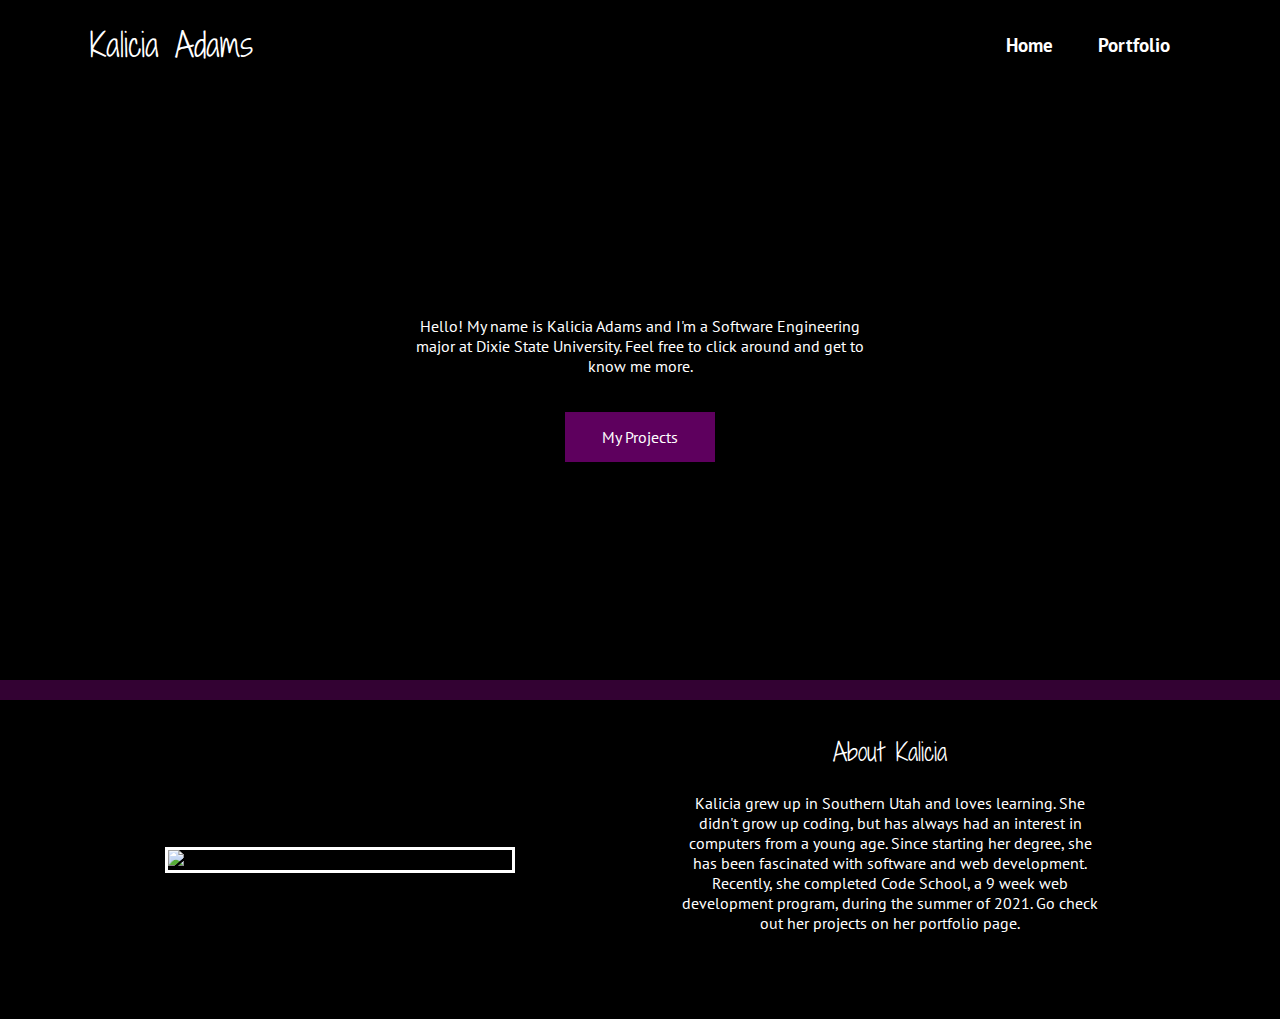
==== index.html @ 6c8595cb "First Commit" ====
<!DOCTYPE html>
<html lang="en">
<head>
    <meta charset="UTF-8">
    <meta name="viewport" content="width=device-width,initial-scale=1,maximum-scale=1,user-scalable=no">
    <meta http-equiv="X-UA-Compatible" content="IE=edge,chrome=1">
    <meta name="HandheldFriendly" content="true">
    <link rel="stylesheet" href="style.css">
    <link rel="preconnect" href="https://fonts.gstatic.com">
    <link rel="shortcut icon" type="image/jpg" href="photos/clear_favicon.png">
    <link href="https://fonts.googleapis.com/css2?family=PT+Sans:wght@400;700&family=Shadows+Into+Light+Two&display=swap" rel="stylesheet">
    
    <title>Kalicia Adams</title>
</head>
<body>
    <header>
    <div class="hero">
        <div class="top-bar">
            <div class="wrapper">
                <div class="top-flex">
                    <h1><a href="index.html">Kalicia Adams</a></h1>
                    <nav>
                        <div class='top-nav'>
                            <div class="navigation">
                                <a href="index.html">Home</a>
                                <a href="portfolio.html">Portfolio</a>
                            </div>
                        <div class="hamburger" onclick="hamburger_handler()">
                            <div class="bar" id='bar1'></div>
                            <div class="bar" id='bar2'></div>
                            <div class="bar" id='bar3'></div>
                        </div>
                        </div>
                        
                        
                    </nav>
                </div>
                <div class="hamburger-menu" id="menu">
                    <a href="index.html" class="items">Home</a>
                    <a href="portfolio.html" class="items">Portfolio</a>
                    <p class="items">kaliciaadams1009@gmail.com</p>
                    
                </div>
            </div>
        </div>
        <div class="wrapper">
        <div class="wrapper-grid">
            <div class="welcome">
                <p>Hello! My name is Kalicia Adams and I'm a Software Engineering major at Dixie State University. 
                Feel free to click around and get to know me more.</p>
                <a href="portfolio.html"><div class="cta-btn">My Projects</div></a>
            </div>
        </div>
        </div>
    </div>
    </header>
    <div class="hl-2"></div>

    <main>
        <div class="about">
            <div class="wrapper">
                <div class="about-section">
                    <img src="photos/IMG_2059.JPG" alt="Photo of Kalicia Adams" class="photos">
                    <div id="about-text-section">
                        <h3>About Kalicia</h3>
                        <p>Kalicia grew up in Southern Utah and loves learning. She didn't grow up coding, but has always had an interest 
                            in computers from a young age. 
                            Since starting her degree, she has been fascinated with software and web development. Recently, she completed
                            Code School, a 9 week web development program, during the summer of 2021.
                            Go check out her projects on her portfolio page. 
                        </p>
                    </div>
                    
                </div>
            </div>  



        </div>


    </main>
<script src="app.js"></script>
</body>
</html>
---- style.css ----
* {
    box-sizing: border-box;
}

body {
    margin: 0;
    background-color: black;
    background-size: cover;
    background-repeat: no-repeat;
    font-family: 'PT Sans', sans-serif;
    

}
.hamburger {
    display: none;
    height: 30px;
    width: 40px;
    margin: 0px;
}
.hamburger-menu {
    display: none;
}
.bar {
    background-color: white;
    height: 2px;
    width: 30px;
    margin: 5px;

}
.wrapper {
    width: 1100px;
    margin: 0 auto;
}

.hero {
    background-image: url("photos/canyon-1740973_1920.jpg");
    background-size: cover;
    background-repeat: no-repeat; 
    background-position: 15% 25%;
}

.top-bar {
    margin: 0;
    background-color: rgba(0, 0, 0, 0.8);
    box-shadow: 0 2px 3px 0 rgb(0 0 0 / 18%);
    height: 80px;
    padding: 0 15px;
}
.top-flex {
    display: flex;
    justify-content: space-between;
    align-items: center;
}
header {
    margin: 0;
    padding: 0;

}

h1 {
    font-family: 'Shadows Into Light Two', cursive;
    font-size: 2em;
    color: white;
    font-weight: 400;

}
h1:hover {
    color: purple;
}

.top-nav {
    font-family:'PT Sans', sans-serif; 
    font-weight: bold;
    font-size: 1.2em;
    display: flex;
    justify-content: space-between;
}

.top-nav a {
    text-decoration: none; 
    color: white;
    padding: 20px;
}

.top-nav a:hover {
    color: purple;
}

.wrapper-grid {
    display: grid;
    grid-template-columns: 1fr 2fr 1fr;
    grid-template-rows: 200px 200px 200px;
}

.welcome {
    background-color:rgba(0, 0, 0, 0.8);
    grid-column: 2;
    grid-row: 2;
    color: white;
    font-family: 'PT Sans', sans-serif;
}

.welcome p {
    padding: 20px 40px;
    text-align: center;
    display: flex;
    flex-direction: column;
    justify-content: space-between;
    align-items: center;
}

.cta-btn {
    background-color: rgb(94, 0, 94);
    border: none;
    color: white;
    padding: 15px 32px;
    text-align: center;
    text-decoration: none;
    display: block;
    font-size: 16px;
    margin: auto;
    width: 150px;
}

.cta-btn:hover {
    background-color: rgb(58, 2, 58);
}
a {
    text-decoration: none;
    color: white;
}

.about-section {
    display: flex;
    justify-content: space-around;
    align-items: center;
    padding-bottom: 60px;

}

#about-text-section {
    width: 450px;
    color: white;
    text-align: center;
    padding: 10px;
}

img {
    margin-top: 60px;
    
    border: solid white;
}

.box-section {
    padding-top: 100px;
    display: grid;
    grid-template-columns: repeat(3,300px);
    grid-template-rows: 200px 200px;
    text-align: center;
    grid-column-gap: 5%;
    font-size: 1.3em;
}

h4 {
    background-color: rgba(0, 0, 0, 0.8);
    color: white;
}

a:hover {
    color: rgb(179, 2, 179);
}
h4:hover {
    color: purple;
}

footer {
    background-color: black;
    color: white;
}

.bottom-footer {
    display: flex;
    justify-content: space-between;
    align-items: center;
}

h2 {
    font-family:'PT Sans', sans-serif;
}

h3 {
    font-family: 'Shadows Into Light Two', cursive;
    font-weight: 400;
    font-size: 1.5em;
}
/* Portfolio page specifics */ 

.background {
    background-image:url("photos/forest-438432_1920.jpg");
    background-repeat: no-repeat;
    background-size: cover;

}
.portfolio-container {
    background-color:rgba(0, 0, 0, 0.8);
    color: white;
    margin: 70px auto;
    padding: 20px 40px;
    border-radius: 30px;    

}

.sub-p {
    margin-left: 70px;
}
.hl {
    height: 50px;
    background-color: rgb(51, 2, 51);
}
.hl-2 {
    height: 20px;
    background-color: rgb(51,2,51);
}

.sub-img-about {
    display: flex;
    justify-content: space-around;
    margin: 0;
}
.sub-img {
    margin-top: 10px;
}

#portfolio-title {
    text-align: center;
    color: white;
}

p {
    color: white;
}

#comingSoon {
    text-align: center;
}

#rummage {
    color: white;
    
}

.underline {
    text-decoration:underline;
    font-weight: bold;
    color:rgb(131, 9, 131);
}

.sub-titles {
    font-size: 1.5em;
    font-weight: bold;
    text-align: left;
}
.photos {
    width: 350px;
}
#naturistic {
    padding: 30px 15px;
}

.development {
    font-size: 1.8em;
    font-family: 'PT Sans', sans-serif;
    font-weight: bold;
    color: white;

}
h2 {
    color: white;
}
.contact-div {
    display: none;
    
}
.contact-div p {
    color:white;
}
a {
    cursor: pointer;
}
/*
Make it responsive!

*/

@media only screen and (max-width: 1130px) {
    .wrapper {
        max-width: 768px;
        width: 100%;
        margin: 0px auto;
        padding: 0px;

    }
    .wrapper-grid {
        grid-template-columns:auto;
    }
    .portfolio-container {
        margin: 70px auto;
        padding: 20px;
        margin-left: 10px;
        border-radius: 0px;   
    
    }
    .sub-img-about {
        display: flex;
        flex-wrap: wrap;
        justify-content: space-around;
        margin: 0;
    }
    img {
        width: 100%;
        margin: 0px;
        padding: 0px;

    }

    h2 {
        text-align: center;
        text-decoration: underline;
    }
    .sub-p {
        margin: 10px;
    }
    .sub-titles {
        text-align: center;
        font-size: 24px;
    }
    .hamburger {
        display: block;
        cursor: pointer;
    }
    .hamburger-menu {
        display: block;
        position: absolute;
        width: 300px;
        height: 100%;
        flex-direction: row;
        background-color:black;
        color: white;
        padding: 20px;
        margin: 0px;
        text-align: center;
        transition: 0.4s;
        top: 70px;
        right: 0px;
    
    }
    .toggle {
        height: 0px;
        width: 0px;
        background-color: transparent;
        font-size: 0px;
    }
    
    .navigation {
        display: none;
    }
    .contact-btn {
        display: block;
    }
    .contact-div {
        display: none;
        font-size: 10px;
    }
    .items {
        margin: 30px;
        display: block;
        
    }
    .bar {
        display: block;
    }
    .welcome {
        display: flex;
        flex-direction:column;
        font-size: 12x;
        background-color: transparent;
        text-align: left;
        
    }
    
    #about-text-section {
        width: 100%;

    }
    .about-section{
        width: 100%;
        flex-direction: column;

    }
    .photos {
        width: 100%;
    }
    body {
        grid-auto-flow: column;
    }

}
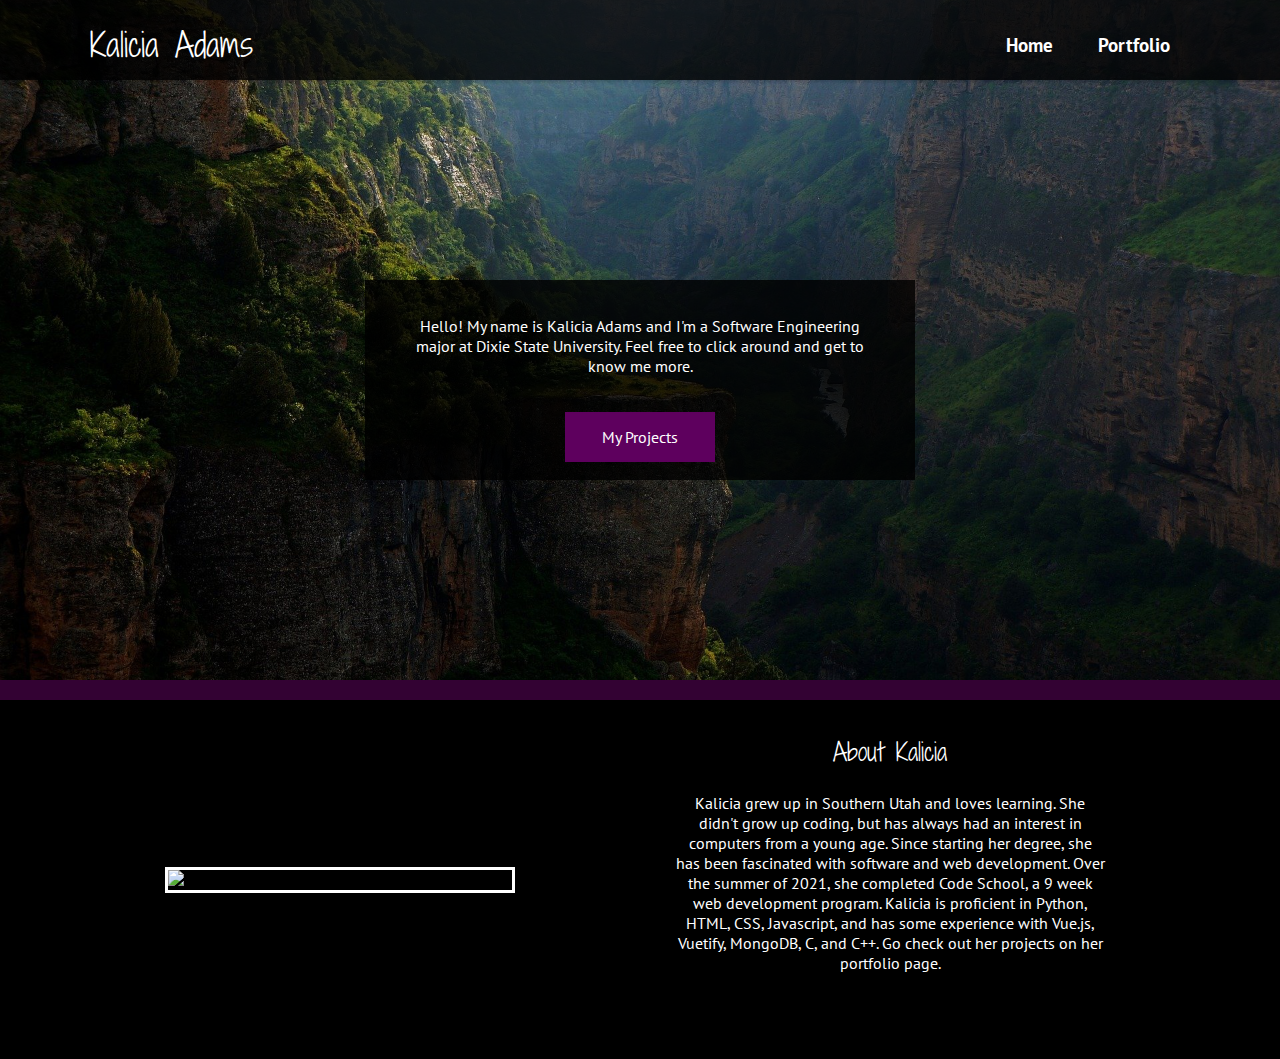
==== commit 5d40c588: "favicon" ====
--- a/index.html
+++ b/index.html
@@ -7,10 +7,9 @@
     <meta name="HandheldFriendly" content="true">
     <link rel="stylesheet" href="style.css">
     <link rel="preconnect" href="https://fonts.gstatic.com">
-    <link rel="shortcut icon" type="image/jpg" href="photos/clear_favicon.png">
+    <title> Kalicia Adams </title>
+    <link rel="icon" type="image/x-icon" href="/photos/clear_favicon.png">
     <link href="https://fonts.googleapis.com/css2?family=PT+Sans:wght@400;700&family=Shadows+Into+Light+Two&display=swap" rel="stylesheet">
-    
-    <title>Kalicia Adams</title>
 </head>
 <body>
     <header>
@@ -65,8 +64,9 @@
                         <h3>About Kalicia</h3>
                         <p>Kalicia grew up in Southern Utah and loves learning. She didn't grow up coding, but has always had an interest 
                             in computers from a young age. 
-                            Since starting her degree, she has been fascinated with software and web development. Recently, she completed
-                            Code School, a 9 week web development program, during the summer of 2021.
+                            Since starting her degree, she has been fascinated with software and web development. Over the summer of 2021, she completed
+                            Code School, a 9 week web development program. Kalicia is proficient in Python, HTML, CSS, Javascript, and has some experience with
+			   Vue.js, Vuetify, MongoDB, C, and C++. 
                             Go check out her projects on her portfolio page. 
                         </p>
                     </div>
@@ -82,4 +82,4 @@
     </main>
 <script src="app.js"></script>
 </body>
-</html>+</html>
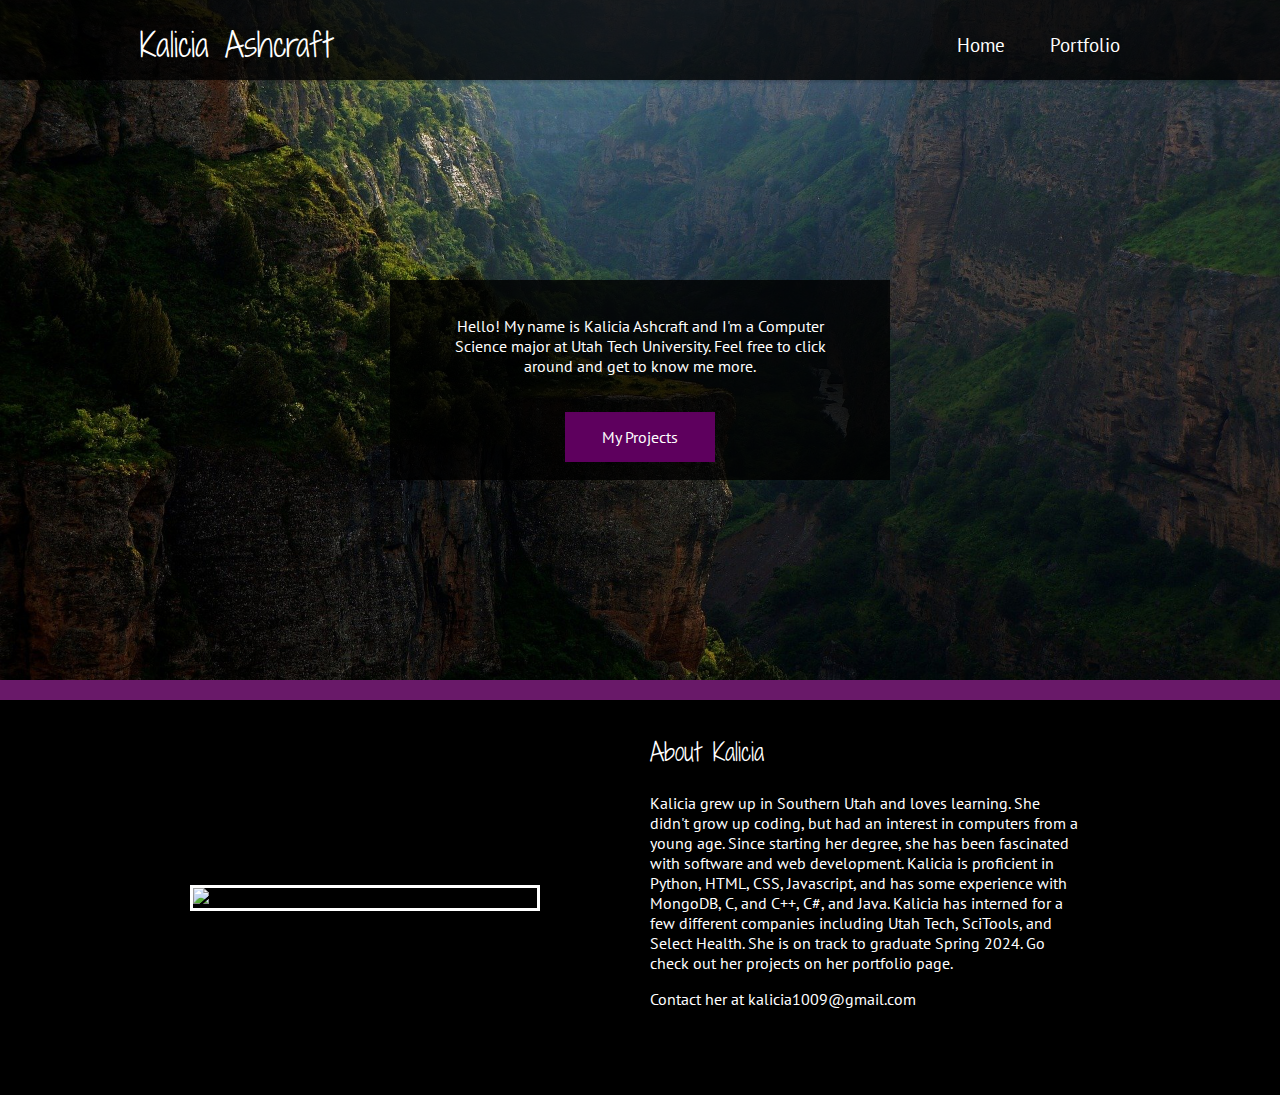
==== commit d68692de: "updated information. Fixed and tweaked some formatting and style." ====
--- a/index.html
+++ b/index.html
@@ -7,7 +7,7 @@
     <meta name="HandheldFriendly" content="true">
     <link rel="stylesheet" href="style.css">
     <link rel="preconnect" href="https://fonts.gstatic.com">
-    <title> Kalicia Adams </title>
+    <title> Kalicia Ashcraft </title>
     <link rel="icon" type="image/x-icon" href="/photos/clear_favicon.png">
     <link href="https://fonts.googleapis.com/css2?family=PT+Sans:wght@400;700&family=Shadows+Into+Light+Two&display=swap" rel="stylesheet">
 </head>
@@ -17,7 +17,7 @@
         <div class="top-bar">
             <div class="wrapper">
                 <div class="top-flex">
-                    <h1><a href="index.html">Kalicia Adams</a></h1>
+                    <h1><a href="index.html">Kalicia Ashcraft</a></h1>
                     <nav>
                         <div class='top-nav'>
                             <div class="navigation">
@@ -37,7 +37,7 @@
                 <div class="hamburger-menu" id="menu">
                     <a href="index.html" class="items">Home</a>
                     <a href="portfolio.html" class="items">Portfolio</a>
-                    <p class="items">kaliciaadams1009@gmail.com</p>
+                    <p class="items">kalicia1009@gmail.com</p>
                     
                 </div>
             </div>
@@ -45,7 +45,7 @@
         <div class="wrapper">
         <div class="wrapper-grid">
             <div class="welcome">
-                <p>Hello! My name is Kalicia Adams and I'm a Software Engineering major at Dixie State University. 
+                <p>Hello! My name is Kalicia Ashcraft and I'm a Computer Science major at Utah Tech University. 
                 Feel free to click around and get to know me more.</p>
                 <a href="portfolio.html"><div class="cta-btn">My Projects</div></a>
             </div>
@@ -59,16 +59,16 @@
         <div class="about">
             <div class="wrapper">
                 <div class="about-section">
-                    <img src="photos/IMG_2059.JPG" alt="Photo of Kalicia Adams" class="photos">
+                    <img src="photos/IMG_2059.JPG" alt="Photo of Kalicia Ashcraft" class="photos">
                     <div id="about-text-section">
                         <h3>About Kalicia</h3>
-                        <p>Kalicia grew up in Southern Utah and loves learning. She didn't grow up coding, but has always had an interest 
+                        <p class="sub-p">Kalicia grew up in Southern Utah and loves learning. She didn't grow up coding, but had an interest 
                             in computers from a young age. 
-                            Since starting her degree, she has been fascinated with software and web development. Over the summer of 2021, she completed
-                            Code School, a 9 week web development program. Kalicia is proficient in Python, HTML, CSS, Javascript, and has some experience with
-			   Vue.js, Vuetify, MongoDB, C, and C++. 
+                            Since starting her degree, she has been fascinated with software and web development. Kalicia is proficient in Python, HTML, CSS, Javascript, and has some experience with MongoDB, C, and C++, C#, and Java.
+                            Kalicia has interned for a few different companies including Utah Tech, SciTools, and Select Health. She is on track to graduate Spring 2024.
                             Go check out her projects on her portfolio page. 
                         </p>
+                        <p class="sub-p">Contact her at kalicia1009@gmail.com</p>
                     </div>
                     
                 </div>
--- a/style.css
+++ b/style.css
@@ -28,7 +28,7 @@
 
 }
 .wrapper {
-    width: 1100px;
+    width: 1000px;
     margin: 0 auto;
 }
 
@@ -70,7 +70,6 @@
 
 .top-nav {
     font-family:'PT Sans', sans-serif; 
-    font-weight: bold;
     font-size: 1.2em;
     display: flex;
     justify-content: space-between;
@@ -83,7 +82,7 @@
 }
 
 .top-nav a:hover {
-    color: purple;
+    color: rgb(184, 84, 184);
 }
 
 .wrapper-grid {
@@ -141,7 +140,7 @@
 #about-text-section {
     width: 450px;
     color: white;
-    text-align: center;
+    text-align: left;
     padding: 10px;
 }
 
@@ -167,10 +166,10 @@
 }
 
 a:hover {
-    color: rgb(179, 2, 179);
+    color: rgb(184, 84, 184);
 }
 h4:hover {
-    color: purple;
+    color: rgb(184, 84, 184);
 }
 
 footer {
@@ -211,15 +210,15 @@
 }
 
 .sub-p {
-    margin-left: 70px;
+    text-align: left;
 }
 .hl {
     height: 50px;
-    background-color: rgb(51, 2, 51);
+    background-color: rgb(105, 25, 105);
 }
 .hl-2 {
     height: 20px;
-    background-color: rgb(51,2,51);
+    background-color: rgb(105, 25, 105);
 }
 
 .sub-img-about {
@@ -252,7 +251,7 @@
 .underline {
     text-decoration:underline;
     font-weight: bold;
-    color:rgb(131, 9, 131);
+    color:rgb(145, 65, 145);
 }
 
 .sub-titles {
